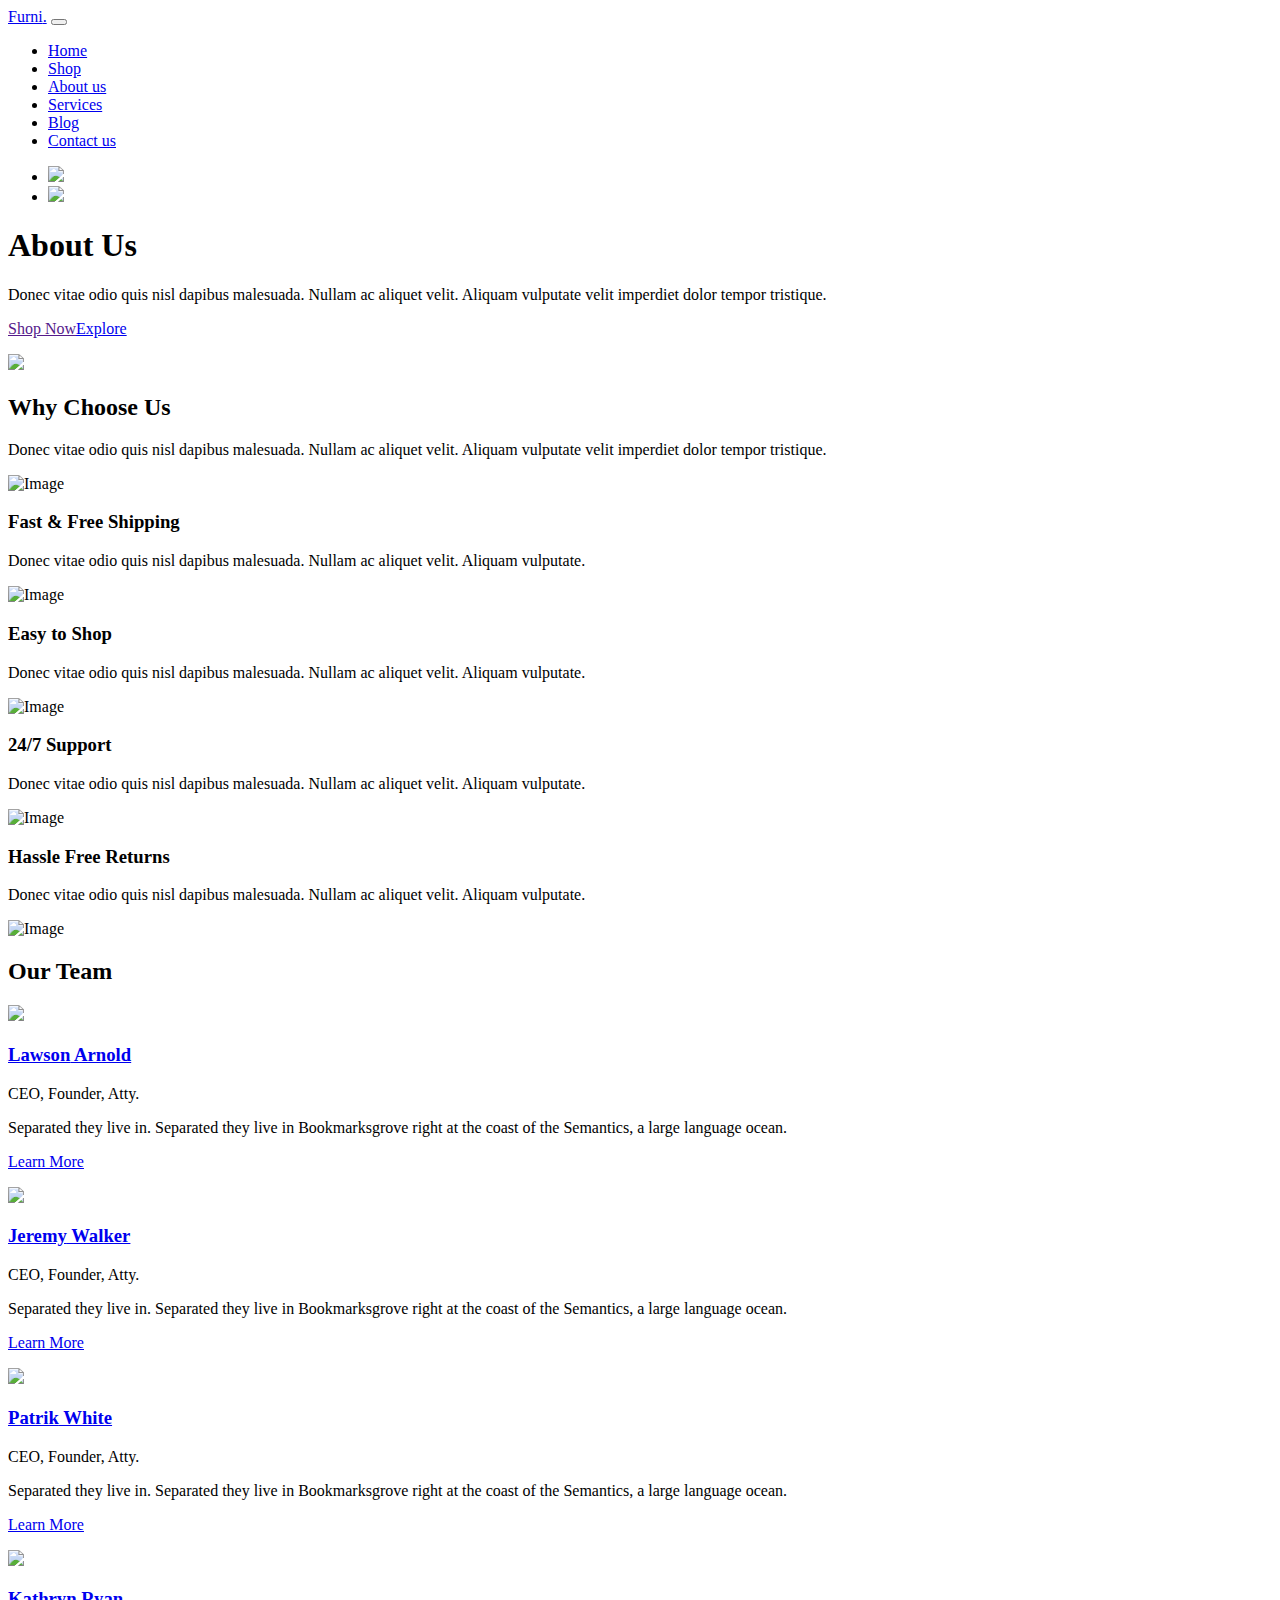
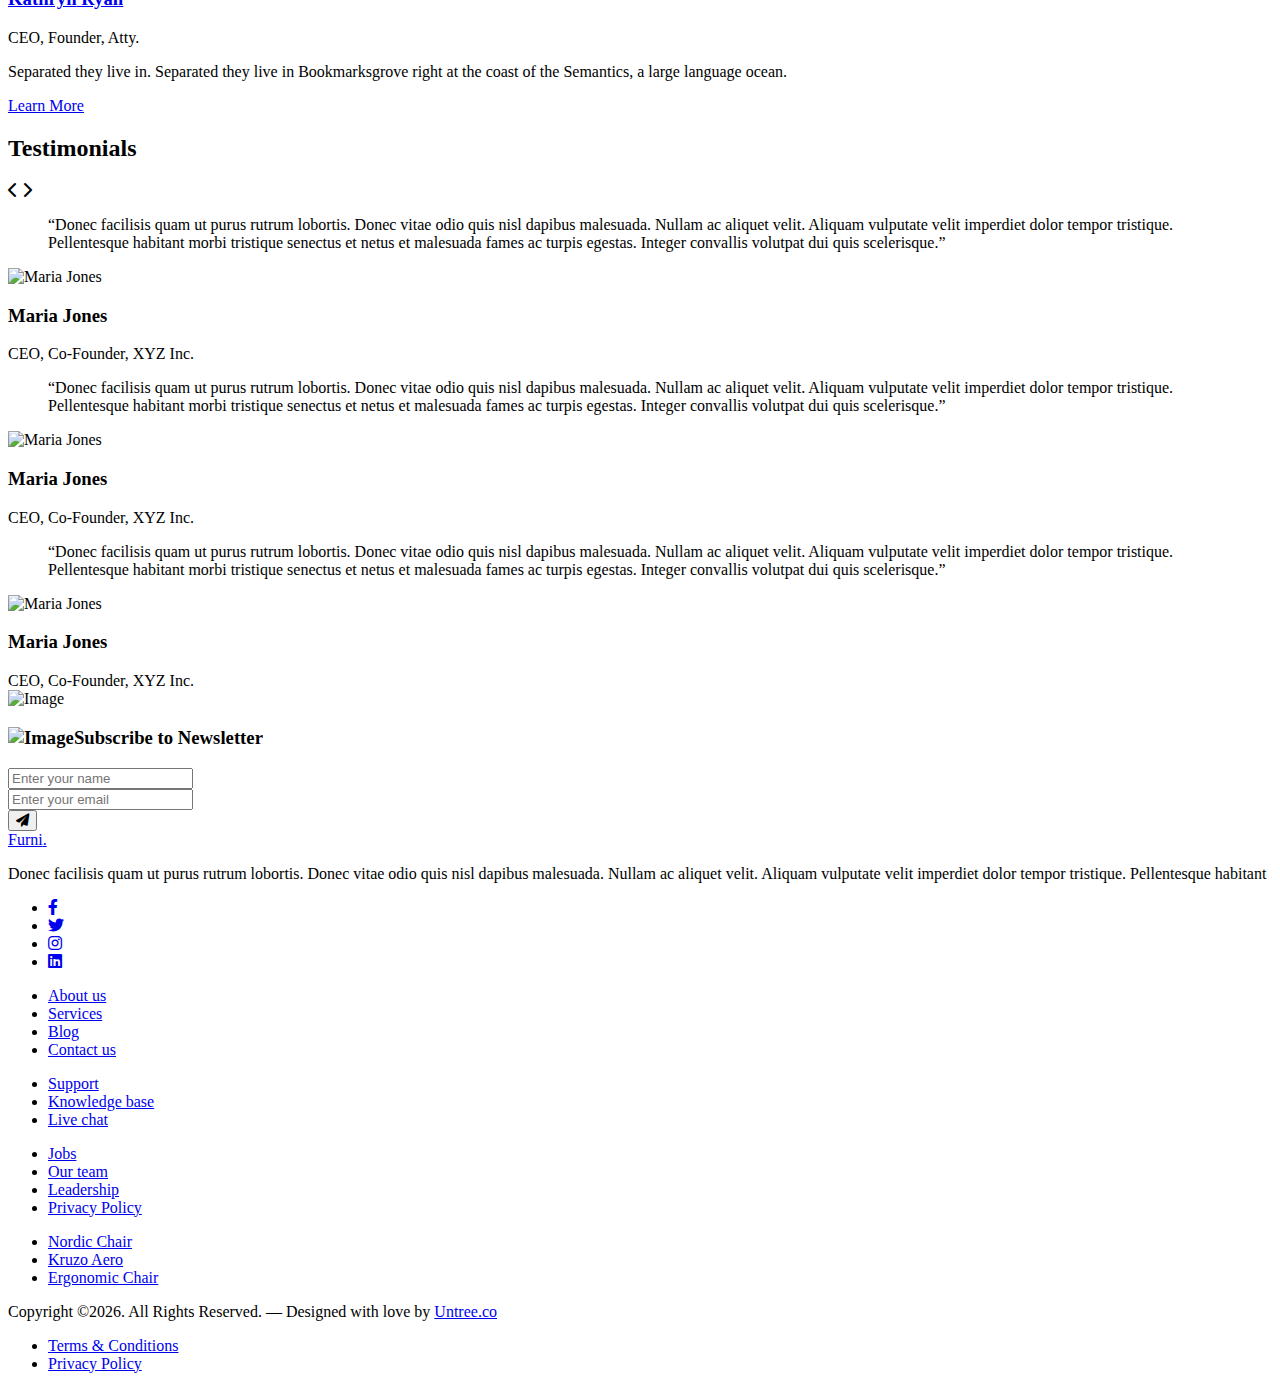
==== about.html @ ff3ce84b "Add files via upload" ====
<!-- /*
* Bootstrap 5
* Template Name: Furni
* Template Author: Untree.co
* Template URI: https://untree.co/
* License: https://creativecommons.org/licenses/by/3.0/
*/ -->
<!doctype html>
<html lang="en">
<head>
  <meta charset="utf-8">
  <meta name="viewport" content="width=device-width, initial-scale=1, shrink-to-fit=no">
  <meta name="author" content="Untree.co">
  <link rel="shortcut icon" href="favicon.png">

  <meta name="description" content="" />
  <meta name="keywords" content="bootstrap, bootstrap4" />

		<!-- Bootstrap CSS -->
		<link href="css/bootstrap.min.css" rel="stylesheet">
		<link href="https://cdnjs.cloudflare.com/ajax/libs/font-awesome/6.0.0-beta3/css/all.min.css" rel="stylesheet">
		<link href="css/tiny-slider.css" rel="stylesheet">
		<link href="css/style.css" rel="stylesheet">
		<title>Furni Free Bootstrap 5 Template for Furniture and Interior Design Websites by Untree.co </title>
	</head>

	<body>

		<!-- Start Header/Navigation -->
		<nav class="custom-navbar navbar navbar navbar-expand-md navbar-dark bg-dark" arial-label="Furni navigation bar">

			<div class="container">
				<a class="navbar-brand" href="index.html">Furni<span>.</span></a>

				<button class="navbar-toggler" type="button" data-bs-toggle="collapse" data-bs-target="#navbarsFurni" aria-controls="navbarsFurni" aria-expanded="false" aria-label="Toggle navigation">
					<span class="navbar-toggler-icon"></span>
				</button>

				<div class="collapse navbar-collapse" id="navbarsFurni">
					<ul class="custom-navbar-nav navbar-nav ms-auto mb-2 mb-md-0">
						<li class="nav-item ">
							<a class="nav-link" href="index.html">Home</a>
						</li>
						<li><a class="nav-link" href="shop.html">Shop</a></li>
						<li class="active"><a class="nav-link" href="about.html">About us</a></li>
						<li><a class="nav-link" href="services.html">Services</a></li>
						<li><a class="nav-link" href="blog.html">Blog</a></li>
						<li><a class="nav-link" href="contact.html">Contact us</a></li>
					</ul>

					<ul class="custom-navbar-cta navbar-nav mb-2 mb-md-0 ms-5">
						<li><a class="nav-link" href="#"><img src="images/user.svg"></a></li>
						<li><a class="nav-link" href="cart.html"><img src="images/cart.svg"></a></li>
					</ul>
				</div>
			</div>
				
		</nav>
		<!-- End Header/Navigation -->

		<!-- Start Hero Section -->
			<div class="hero">
				<div class="container">
					<div class="row justify-content-between">
						<div class="col-lg-5">
							<div class="intro-excerpt">
								<h1>About Us</h1>
								<p class="mb-4">Donec vitae odio quis nisl dapibus malesuada. Nullam ac aliquet velit. Aliquam vulputate velit imperdiet dolor tempor tristique.</p>
								<p><a href="" class="btn btn-secondary me-2">Shop Now</a><a href="#" class="btn btn-white-outline">Explore</a></p>
							</div>
						</div>
						<div class="col-lg-7">
							<div class="hero-img-wrap">
								<img src="images/couch.png" class="img-fluid">
							</div>
						</div>
					</div>
				</div>
			</div>
		<!-- End Hero Section -->

		

		<!-- Start Why Choose Us Section -->
		<div class="why-choose-section">
			<div class="container">
				<div class="row justify-content-between align-items-center">
					<div class="col-lg-6">
						<h2 class="section-title">Why Choose Us</h2>
						<p>Donec vitae odio quis nisl dapibus malesuada. Nullam ac aliquet velit. Aliquam vulputate velit imperdiet dolor tempor tristique.</p>

						<div class="row my-5">
							<div class="col-6 col-md-6">
								<div class="feature">
									<div class="icon">
										<img src="images/truck.svg" alt="Image" class="imf-fluid">
									</div>
									<h3>Fast &amp; Free Shipping</h3>
									<p>Donec vitae odio quis nisl dapibus malesuada. Nullam ac aliquet velit. Aliquam vulputate.</p>
								</div>
							</div>

							<div class="col-6 col-md-6">
								<div class="feature">
									<div class="icon">
										<img src="images/bag.svg" alt="Image" class="imf-fluid">
									</div>
									<h3>Easy to Shop</h3>
									<p>Donec vitae odio quis nisl dapibus malesuada. Nullam ac aliquet velit. Aliquam vulputate.</p>
								</div>
							</div>

							<div class="col-6 col-md-6">
								<div class="feature">
									<div class="icon">
										<img src="images/support.svg" alt="Image" class="imf-fluid">
									</div>
									<h3>24/7 Support</h3>
									<p>Donec vitae odio quis nisl dapibus malesuada. Nullam ac aliquet velit. Aliquam vulputate.</p>
								</div>
							</div>

							<div class="col-6 col-md-6">
								<div class="feature">
									<div class="icon">
										<img src="images/return.svg" alt="Image" class="imf-fluid">
									</div>
									<h3>Hassle Free Returns</h3>
									<p>Donec vitae odio quis nisl dapibus malesuada. Nullam ac aliquet velit. Aliquam vulputate.</p>
								</div>
							</div>

						</div>
					</div>

					<div class="col-lg-5">
						<div class="img-wrap">
							<img src="images/why-choose-us-img.jpg" alt="Image" class="img-fluid">
						</div>
					</div>

				</div>
			</div>
		</div>
		<!-- End Why Choose Us Section -->

		<!-- Start Team Section -->
		<div class="untree_co-section">
			<div class="container">

				<div class="row mb-5">
					<div class="col-lg-5 mx-auto text-center">
						<h2 class="section-title">Our Team</h2>
					</div>
				</div>

				<div class="row">

					<!-- Start Column 1 -->
					<div class="col-12 col-md-6 col-lg-3 mb-5 mb-md-0">
						<img src="images/person_1.jpg" class="img-fluid mb-5">
						<h3 clas><a href="#"><span class="">Lawson</span> Arnold</a></h3>
            <span class="d-block position mb-4">CEO, Founder, Atty.</span>
            <p>Separated they live in.
            Separated they live in Bookmarksgrove right at the coast of the Semantics, a large language ocean.</p>
            <p class="mb-0"><a href="#" class="more dark">Learn More <span class="icon-arrow_forward"></span></a></p>
					</div> 
					<!-- End Column 1 -->

					<!-- Start Column 2 -->
					<div class="col-12 col-md-6 col-lg-3 mb-5 mb-md-0">
						<img src="images/person_2.jpg" class="img-fluid mb-5">

						<h3 clas><a href="#"><span class="">Jeremy</span> Walker</a></h3>
            <span class="d-block position mb-4">CEO, Founder, Atty.</span>
            <p>Separated they live in.
            Separated they live in Bookmarksgrove right at the coast of the Semantics, a large language ocean.</p>
            <p class="mb-0"><a href="#" class="more dark">Learn More <span class="icon-arrow_forward"></span></a></p>

					</div> 
					<!-- End Column 2 -->

					<!-- Start Column 3 -->
					<div class="col-12 col-md-6 col-lg-3 mb-5 mb-md-0">
						<img src="images/person_3.jpg" class="img-fluid mb-5">
						<h3 clas><a href="#"><span class="">Patrik</span> White</a></h3>
            <span class="d-block position mb-4">CEO, Founder, Atty.</span>
            <p>Separated they live in.
            Separated they live in Bookmarksgrove right at the coast of the Semantics, a large language ocean.</p>
            <p class="mb-0"><a href="#" class="more dark">Learn More <span class="icon-arrow_forward"></span></a></p>
					</div> 
					<!-- End Column 3 -->

					<!-- Start Column 4 -->
					<div class="col-12 col-md-6 col-lg-3 mb-5 mb-md-0">
						<img src="images/person_4.jpg" class="img-fluid mb-5">

						<h3 clas><a href="#"><span class="">Kathryn</span> Ryan</a></h3>
            <span class="d-block position mb-4">CEO, Founder, Atty.</span>
            <p>Separated they live in.
            Separated they live in Bookmarksgrove right at the coast of the Semantics, a large language ocean.</p>
            <p class="mb-0"><a href="#" class="more dark">Learn More <span class="icon-arrow_forward"></span></a></p>

          
					</div> 
					<!-- End Column 4 -->

					

				</div>
			</div>
		</div>
		<!-- End Team Section -->

		

		<!-- Start Testimonial Slider -->
		<div class="testimonial-section before-footer-section">
			<div class="container">
				<div class="row">
					<div class="col-lg-7 mx-auto text-center">
						<h2 class="section-title">Testimonials</h2>
					</div>
				</div>

				<div class="row justify-content-center">
					<div class="col-lg-12">
						<div class="testimonial-slider-wrap text-center">

							<div id="testimonial-nav">
								<span class="prev" data-controls="prev"><span class="fa fa-chevron-left"></span></span>
								<span class="next" data-controls="next"><span class="fa fa-chevron-right"></span></span>
							</div>

							<div class="testimonial-slider">
								
								<div class="item">
									<div class="row justify-content-center">
										<div class="col-lg-8 mx-auto">

											<div class="testimonial-block text-center">
												<blockquote class="mb-5">
													<p>&ldquo;Donec facilisis quam ut purus rutrum lobortis. Donec vitae odio quis nisl dapibus malesuada. Nullam ac aliquet velit. Aliquam vulputate velit imperdiet dolor tempor tristique. Pellentesque habitant morbi tristique senectus et netus et malesuada fames ac turpis egestas. Integer convallis volutpat dui quis scelerisque.&rdquo;</p>
												</blockquote>

												<div class="author-info">
													<div class="author-pic">
														<img src="images/person-1.png" alt="Maria Jones" class="img-fluid">
													</div>
													<h3 class="font-weight-bold">Maria Jones</h3>
													<span class="position d-block mb-3">CEO, Co-Founder, XYZ Inc.</span>
												</div>
											</div>

										</div>
									</div>
								</div> 
								<!-- END item -->

								<div class="item">
									<div class="row justify-content-center">
										<div class="col-lg-8 mx-auto">

											<div class="testimonial-block text-center">
												<blockquote class="mb-5">
													<p>&ldquo;Donec facilisis quam ut purus rutrum lobortis. Donec vitae odio quis nisl dapibus malesuada. Nullam ac aliquet velit. Aliquam vulputate velit imperdiet dolor tempor tristique. Pellentesque habitant morbi tristique senectus et netus et malesuada fames ac turpis egestas. Integer convallis volutpat dui quis scelerisque.&rdquo;</p>
												</blockquote>

												<div class="author-info">
													<div class="author-pic">
														<img src="images/person-1.png" alt="Maria Jones" class="img-fluid">
													</div>
													<h3 class="font-weight-bold">Maria Jones</h3>
													<span class="position d-block mb-3">CEO, Co-Founder, XYZ Inc.</span>
												</div>
											</div>

										</div>
									</div>
								</div> 
								<!-- END item -->

								<div class="item">
									<div class="row justify-content-center">
										<div class="col-lg-8 mx-auto">

											<div class="testimonial-block text-center">
												<blockquote class="mb-5">
													<p>&ldquo;Donec facilisis quam ut purus rutrum lobortis. Donec vitae odio quis nisl dapibus malesuada. Nullam ac aliquet velit. Aliquam vulputate velit imperdiet dolor tempor tristique. Pellentesque habitant morbi tristique senectus et netus et malesuada fames ac turpis egestas. Integer convallis volutpat dui quis scelerisque.&rdquo;</p>
												</blockquote>

												<div class="author-info">
													<div class="author-pic">
														<img src="images/person-1.png" alt="Maria Jones" class="img-fluid">
													</div>
													<h3 class="font-weight-bold">Maria Jones</h3>
													<span class="position d-block mb-3">CEO, Co-Founder, XYZ Inc.</span>
												</div>
											</div>

										</div>
									</div>
								</div> 
								<!-- END item -->

							</div>

						</div>
					</div>
				</div>
			</div>
		</div>
		<!-- End Testimonial Slider -->

		

		<!-- Start Footer Section -->
		<footer class="footer-section">
			<div class="container relative">

				<div class="sofa-img">
					<img src="images/sofa.png" alt="Image" class="img-fluid">
				</div>

				<div class="row">
					<div class="col-lg-8">
						<div class="subscription-form">
							<h3 class="d-flex align-items-center"><span class="me-1"><img src="images/envelope-outline.svg" alt="Image" class="img-fluid"></span><span>Subscribe to Newsletter</span></h3>

							<form action="#" class="row g-3">
								<div class="col-auto">
									<input type="text" class="form-control" placeholder="Enter your name">
								</div>
								<div class="col-auto">
									<input type="email" class="form-control" placeholder="Enter your email">
								</div>
								<div class="col-auto">
									<button class="btn btn-primary">
										<span class="fa fa-paper-plane"></span>
									</button>
								</div>
							</form>

						</div>
					</div>
				</div>

				<div class="row g-5 mb-5">
					<div class="col-lg-4">
						<div class="mb-4 footer-logo-wrap"><a href="#" class="footer-logo">Furni<span>.</span></a></div>
						<p class="mb-4">Donec facilisis quam ut purus rutrum lobortis. Donec vitae odio quis nisl dapibus malesuada. Nullam ac aliquet velit. Aliquam vulputate velit imperdiet dolor tempor tristique. Pellentesque habitant</p>

						<ul class="list-unstyled custom-social">
							<li><a href="#"><span class="fa fa-brands fa-facebook-f"></span></a></li>
							<li><a href="#"><span class="fa fa-brands fa-twitter"></span></a></li>
							<li><a href="#"><span class="fa fa-brands fa-instagram"></span></a></li>
							<li><a href="#"><span class="fa fa-brands fa-linkedin"></span></a></li>
						</ul>
					</div>

					<div class="col-lg-8">
						<div class="row links-wrap">
							<div class="col-6 col-sm-6 col-md-3">
								<ul class="list-unstyled">
									<li><a href="#">About us</a></li>
									<li><a href="#">Services</a></li>
									<li><a href="#">Blog</a></li>
									<li><a href="#">Contact us</a></li>
								</ul>
							</div>

							<div class="col-6 col-sm-6 col-md-3">
								<ul class="list-unstyled">
									<li><a href="#">Support</a></li>
									<li><a href="#">Knowledge base</a></li>
									<li><a href="#">Live chat</a></li>
								</ul>
							</div>

							<div class="col-6 col-sm-6 col-md-3">
								<ul class="list-unstyled">
									<li><a href="#">Jobs</a></li>
									<li><a href="#">Our team</a></li>
									<li><a href="#">Leadership</a></li>
									<li><a href="#">Privacy Policy</a></li>
								</ul>
							</div>

							<div class="col-6 col-sm-6 col-md-3">
								<ul class="list-unstyled">
									<li><a href="#">Nordic Chair</a></li>
									<li><a href="#">Kruzo Aero</a></li>
									<li><a href="#">Ergonomic Chair</a></li>
								</ul>
							</div>
						</div>
					</div>

				</div>

				<div class="border-top copyright">
					<div class="row pt-4">
						<div class="col-lg-6">
							<p class="mb-2 text-center text-lg-start">Copyright &copy;<script>document.write(new Date().getFullYear());</script>. All Rights Reserved. &mdash; Designed with love by <a href="https://untree.co">Untree.co</a> <!-- License information: https://untree.co/license/ -->
            </p>
						</div>

						<div class="col-lg-6 text-center text-lg-end">
							<ul class="list-unstyled d-inline-flex ms-auto">
								<li class="me-4"><a href="#">Terms &amp; Conditions</a></li>
								<li><a href="#">Privacy Policy</a></li>
							</ul>
						</div>

					</div>
				</div>

			</div>
		</footer>
		<!-- End Footer Section -->	


		<script src="js/bootstrap.bundle.min.js"></script>
		<script src="js/tiny-slider.js"></script>
		<script src="js/custom.js"></script>
	</body>

</html>
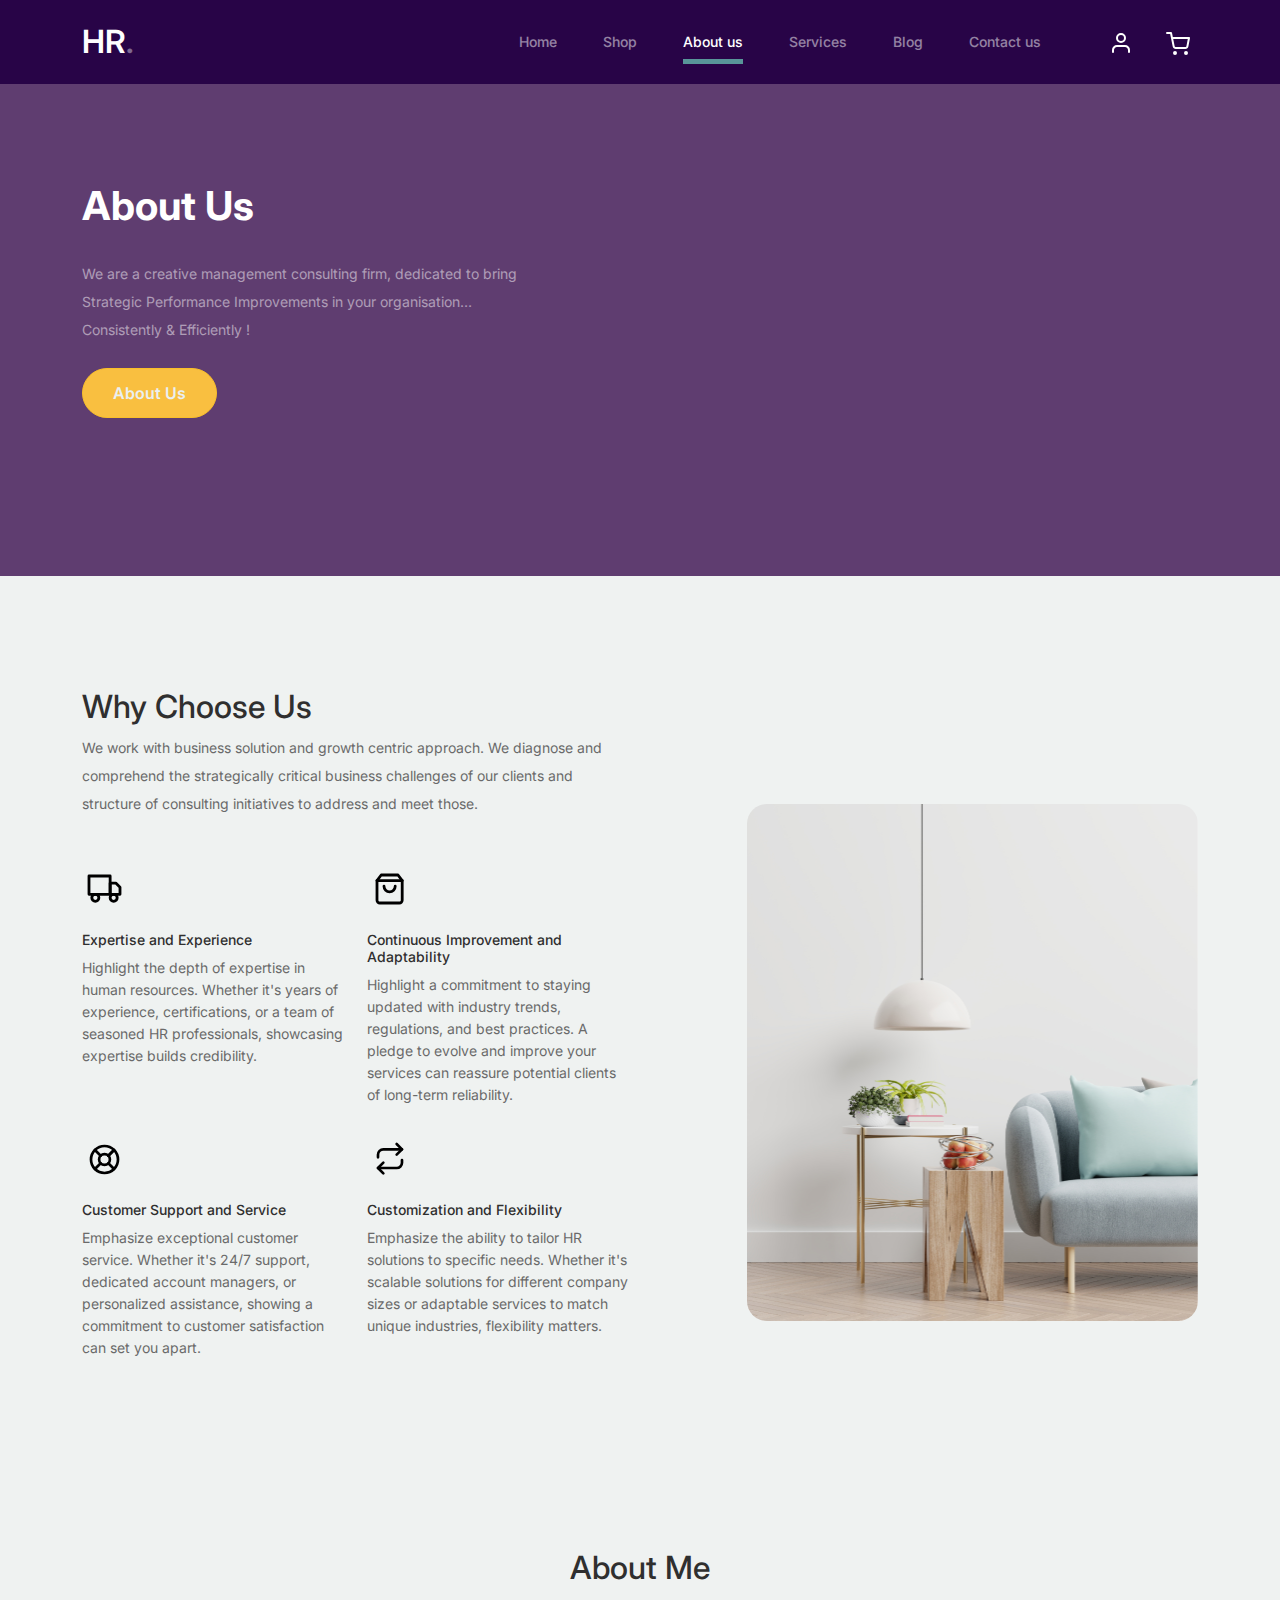
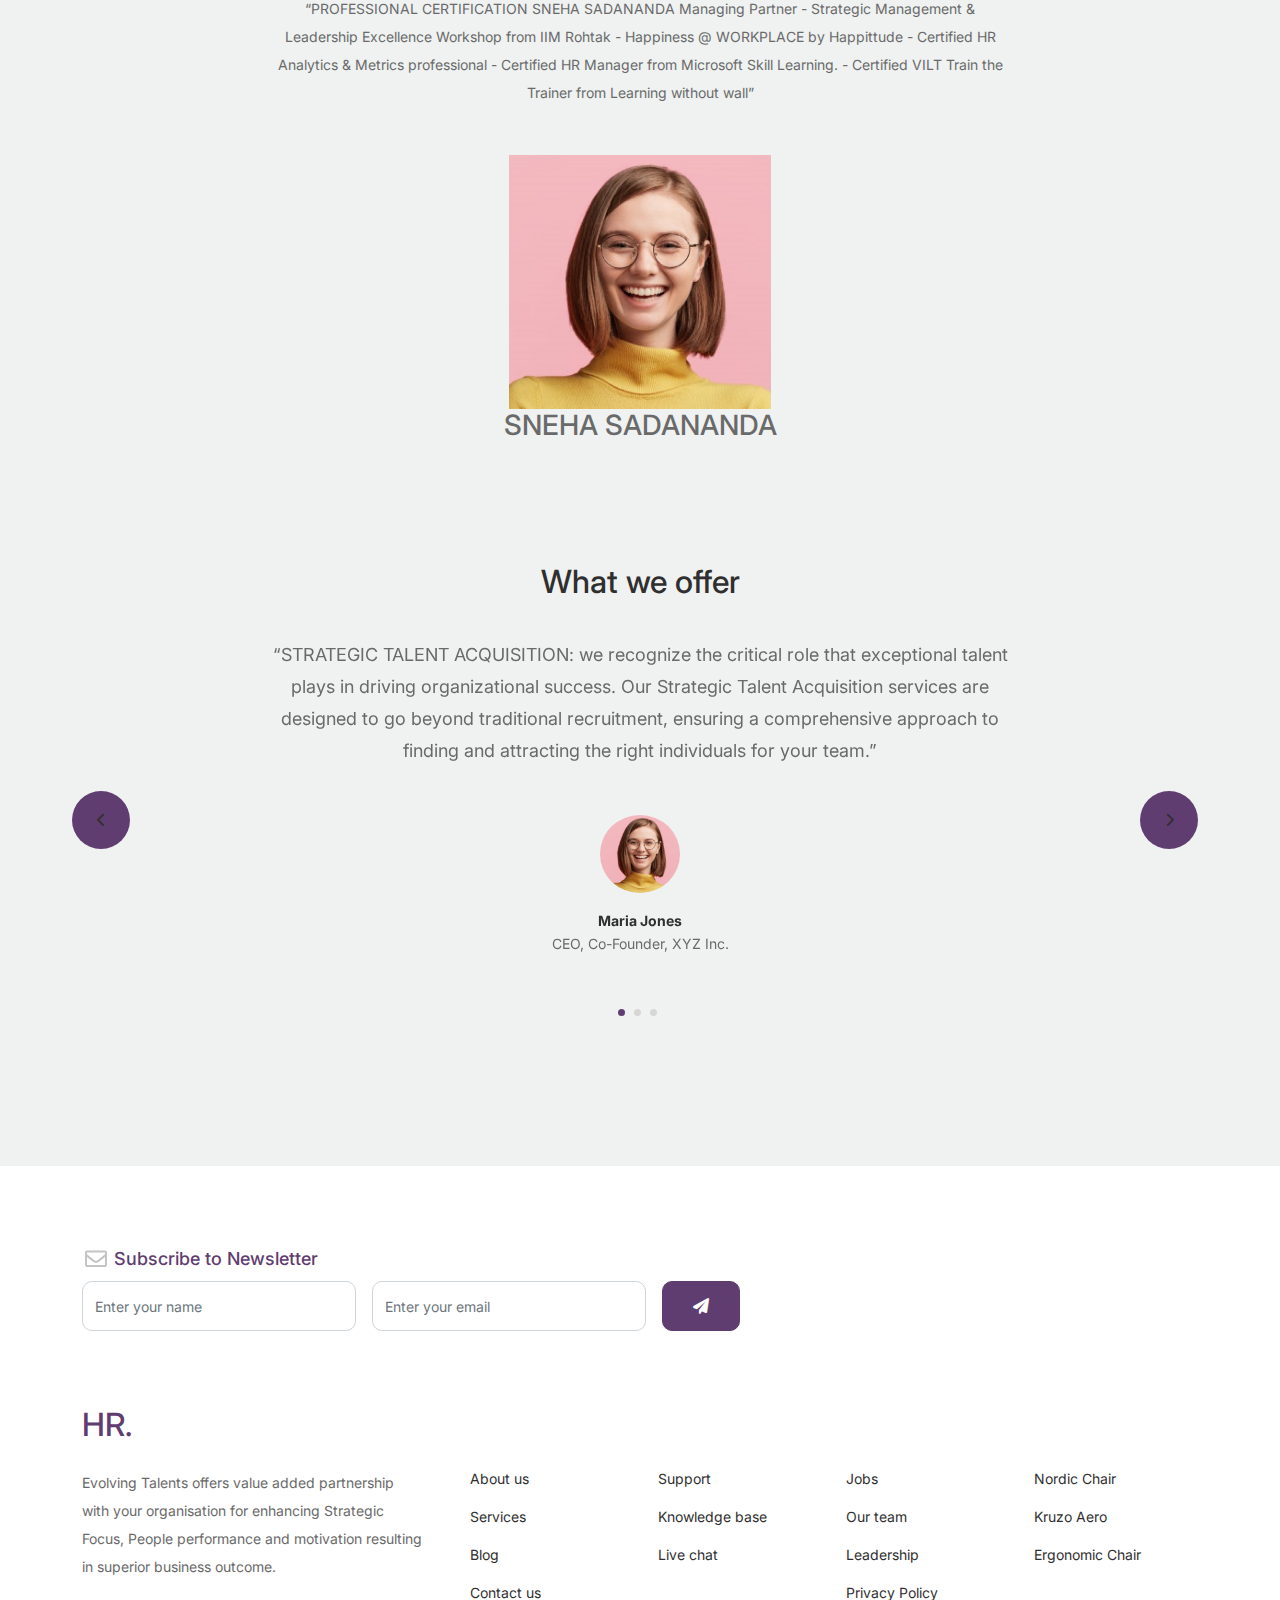
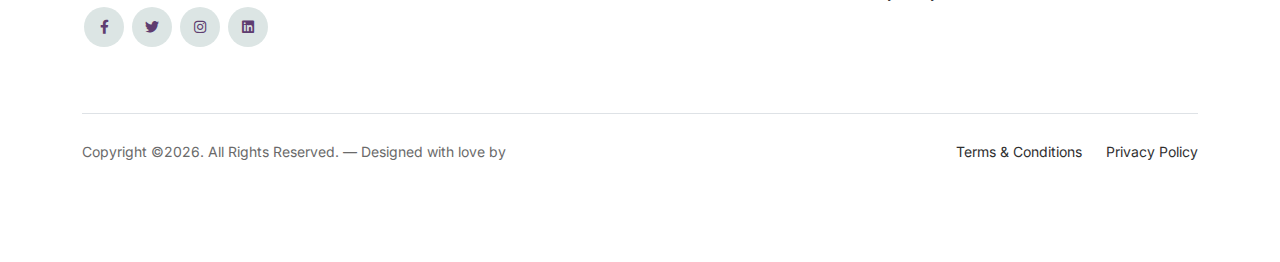
==== commit 702e9332: "Update about.html" ====
--- a/about.html
+++ b/about.html
@@ -17,11 +17,11 @@
   <meta name="keywords" content="bootstrap, bootstrap4" />
 
 		<!-- Bootstrap CSS -->
-		<link href="css/bootstrap.min.css" rel="stylesheet">
+		<link href="bootstrap.min.css" rel="stylesheet">
 		<link href="https://cdnjs.cloudflare.com/ajax/libs/font-awesome/6.0.0-beta3/css/all.min.css" rel="stylesheet">
-		<link href="css/tiny-slider.css" rel="stylesheet">
-		<link href="css/style.css" rel="stylesheet">
-		<title>Furni Free Bootstrap 5 Template for Furniture and Interior Design Websites by Untree.co </title>
+		<link href="tiny-slider.css" rel="stylesheet">
+		<link href="style.css" rel="stylesheet">
+		<title>About Us</title>
 	</head>
 
 	<body>
@@ -30,7 +30,7 @@
 		<nav class="custom-navbar navbar navbar navbar-expand-md navbar-dark bg-dark" arial-label="Furni navigation bar">
 
 			<div class="container">
-				<a class="navbar-brand" href="index.html">Furni<span>.</span></a>
+				<a class="navbar-brand" href="index.html">HR<span>.</span></a>
 
 				<button class="navbar-toggler" type="button" data-bs-toggle="collapse" data-bs-target="#navbarsFurni" aria-controls="navbarsFurni" aria-expanded="false" aria-label="Toggle navigation">
 					<span class="navbar-toggler-icon"></span>
@@ -49,8 +49,8 @@
 					</ul>
 
 					<ul class="custom-navbar-cta navbar-nav mb-2 mb-md-0 ms-5">
-						<li><a class="nav-link" href="#"><img src="images/user.svg"></a></li>
-						<li><a class="nav-link" href="cart.html"><img src="images/cart.svg"></a></li>
+						<li><a class="nav-link" href="#"><img src="user.svg"></a></li>
+						<li><a class="nav-link" href="cart.html"><img src="cart.svg"></a></li>
 					</ul>
 				</div>
 			</div>
@@ -65,15 +65,19 @@
 						<div class="col-lg-5">
 							<div class="intro-excerpt">
 								<h1>About Us</h1>
-								<p class="mb-4">Donec vitae odio quis nisl dapibus malesuada. Nullam ac aliquet velit. Aliquam vulputate velit imperdiet dolor tempor tristique.</p>
-								<p><a href="" class="btn btn-secondary me-2">Shop Now</a><a href="#" class="btn btn-white-outline">Explore</a></p>
-							</div>
-						</div>
-						<div class="col-lg-7">
+								<p class="mb-4">We are a creative management consulting firm, dedicated to bring 
+									Strategic Performance Improvements in your organisation… 
+									Consistently & Efficiently !</p>
+								<p><a href="" class="btn btn-secondary me-2">About Us</a>
+									<!-- <a href="#" class="btn btn-white-outline">Explore</a> -->
+								</p>
+							</div>
+						</div>
+						<!-- <div class="col-lg-7">
 							<div class="hero-img-wrap">
-								<img src="images/couch.png" class="img-fluid">
-							</div>
-						</div>
+								<img src="couch.png" class="img-fluid">
+							</div>
+						</div> -->
 					</div>
 				</div>
 			</div>
@@ -87,46 +91,49 @@
 				<div class="row justify-content-between align-items-center">
 					<div class="col-lg-6">
 						<h2 class="section-title">Why Choose Us</h2>
-						<p>Donec vitae odio quis nisl dapibus malesuada. Nullam ac aliquet velit. Aliquam vulputate velit imperdiet dolor tempor tristique.</p>
+						<p>We work with business solution and growth centric
+							approach. We diagnose and comprehend the strategically
+							critical business challenges of our clients and structure of
+							consulting initiatives to address and meet those.</p>
 
 						<div class="row my-5">
 							<div class="col-6 col-md-6">
 								<div class="feature">
 									<div class="icon">
-										<img src="images/truck.svg" alt="Image" class="imf-fluid">
-									</div>
-									<h3>Fast &amp; Free Shipping</h3>
-									<p>Donec vitae odio quis nisl dapibus malesuada. Nullam ac aliquet velit. Aliquam vulputate.</p>
+										<img src="truck.svg" alt="Image" class="imf-fluid">
+									</div>
+									<h3>Expertise and Experience</h3>
+									<p>Highlight the depth of expertise in human resources. Whether it's years of experience, certifications, or a team of seasoned HR professionals, showcasing expertise builds credibility.</p>
 								</div>
 							</div>
 
 							<div class="col-6 col-md-6">
 								<div class="feature">
 									<div class="icon">
-										<img src="images/bag.svg" alt="Image" class="imf-fluid">
-									</div>
-									<h3>Easy to Shop</h3>
-									<p>Donec vitae odio quis nisl dapibus malesuada. Nullam ac aliquet velit. Aliquam vulputate.</p>
+										<img src="bag.svg" alt="Image" class="imf-fluid">
+									</div>
+									<h3>Continuous Improvement and Adaptability</h3>
+									<p>Highlight a commitment to staying updated with industry trends, regulations, and best practices. A pledge to evolve and improve your services can reassure potential clients of long-term reliability.</p>
 								</div>
 							</div>
 
 							<div class="col-6 col-md-6">
 								<div class="feature">
 									<div class="icon">
-										<img src="images/support.svg" alt="Image" class="imf-fluid">
-									</div>
-									<h3>24/7 Support</h3>
-									<p>Donec vitae odio quis nisl dapibus malesuada. Nullam ac aliquet velit. Aliquam vulputate.</p>
+										<img src="support.svg" alt="Image" class="imf-fluid">
+									</div>
+									<h3>Customer Support and Service</h3>
+									<p> Emphasize exceptional customer service. Whether it's 24/7 support, dedicated account managers, or personalized assistance, showing a commitment to customer satisfaction can set you apart.</p>
 								</div>
 							</div>
 
 							<div class="col-6 col-md-6">
 								<div class="feature">
 									<div class="icon">
-										<img src="images/return.svg" alt="Image" class="imf-fluid">
-									</div>
-									<h3>Hassle Free Returns</h3>
-									<p>Donec vitae odio quis nisl dapibus malesuada. Nullam ac aliquet velit. Aliquam vulputate.</p>
+										<img src="return.svg" alt="Image" class="imf-fluid">
+									</div>
+									<h3>Customization and Flexibility</h3>
+									<p>Emphasize the ability to tailor HR solutions to specific needs. Whether it's scalable solutions for different company sizes or adaptable services to match unique industries, flexibility matters.</p>
 								</div>
 							</div>
 
@@ -135,7 +142,7 @@
 
 					<div class="col-lg-5">
 						<div class="img-wrap">
-							<img src="images/why-choose-us-img.jpg" alt="Image" class="img-fluid">
+							<img src="why-choose-us-img.jpg" alt="Image" class="img-fluid">
 						</div>
 					</div>
 
@@ -143,83 +150,36 @@
 			</div>
 		</div>
 		<!-- End Why Choose Us Section -->
-
-		<!-- Start Team Section -->
-		<div class="untree_co-section">
-			<div class="container">
-
-				<div class="row mb-5">
-					<div class="col-lg-5 mx-auto text-center">
-						<h2 class="section-title">Our Team</h2>
-					</div>
-				</div>
-
-				<div class="row">
-
-					<!-- Start Column 1 -->
-					<div class="col-12 col-md-6 col-lg-3 mb-5 mb-md-0">
-						<img src="images/person_1.jpg" class="img-fluid mb-5">
-						<h3 clas><a href="#"><span class="">Lawson</span> Arnold</a></h3>
-            <span class="d-block position mb-4">CEO, Founder, Atty.</span>
-            <p>Separated they live in.
-            Separated they live in Bookmarksgrove right at the coast of the Semantics, a large language ocean.</p>
-            <p class="mb-0"><a href="#" class="more dark">Learn More <span class="icon-arrow_forward"></span></a></p>
-					</div> 
-					<!-- End Column 1 -->
-
-					<!-- Start Column 2 -->
-					<div class="col-12 col-md-6 col-lg-3 mb-5 mb-md-0">
-						<img src="images/person_2.jpg" class="img-fluid mb-5">
-
-						<h3 clas><a href="#"><span class="">Jeremy</span> Walker</a></h3>
-            <span class="d-block position mb-4">CEO, Founder, Atty.</span>
-            <p>Separated they live in.
-            Separated they live in Bookmarksgrove right at the coast of the Semantics, a large language ocean.</p>
-            <p class="mb-0"><a href="#" class="more dark">Learn More <span class="icon-arrow_forward"></span></a></p>
-
-					</div> 
-					<!-- End Column 2 -->
-
-					<!-- Start Column 3 -->
-					<div class="col-12 col-md-6 col-lg-3 mb-5 mb-md-0">
-						<img src="images/person_3.jpg" class="img-fluid mb-5">
-						<h3 clas><a href="#"><span class="">Patrik</span> White</a></h3>
-            <span class="d-block position mb-4">CEO, Founder, Atty.</span>
-            <p>Separated they live in.
-            Separated they live in Bookmarksgrove right at the coast of the Semantics, a large language ocean.</p>
-            <p class="mb-0"><a href="#" class="more dark">Learn More <span class="icon-arrow_forward"></span></a></p>
-					</div> 
-					<!-- End Column 3 -->
-
-					<!-- Start Column 4 -->
-					<div class="col-12 col-md-6 col-lg-3 mb-5 mb-md-0">
-						<img src="images/person_4.jpg" class="img-fluid mb-5">
-
-						<h3 clas><a href="#"><span class="">Kathryn</span> Ryan</a></h3>
-            <span class="d-block position mb-4">CEO, Founder, Atty.</span>
-            <p>Separated they live in.
-            Separated they live in Bookmarksgrove right at the coast of the Semantics, a large language ocean.</p>
-            <p class="mb-0"><a href="#" class="more dark">Learn More <span class="icon-arrow_forward"></span></a></p>
-
-          
-					</div> 
-					<!-- End Column 4 -->
-
-					
-
-				</div>
-			</div>
+	
+		<div class="container">
+			<div class="item">
+				<div class="row justify-content-center">
+					<div class="col-lg-8 mx-auto">
+						<h2 class="section-title text-center">About Me</h2>
+						<div class="testimonial-block text-center">
+							<blockquote class="mb-5">
+								<p>&ldquo;PROFESSIONAL CERTIFICATION SNEHA SADANANDA Managing Partner - Strategic Management & Leadership Excellence Workshop from IIM Rohtak - Happiness @ WORKPLACE by Happittude - Certified HR Analytics & Metrics professional - Certified HR Manager from Microsoft Skill Learning. - Certified VILT Train the Trainer from Learning without wall&rdquo;</p>
+							</blockquote>
+
+							<div class="author-info">
+								<div class="author-pic">
+									<img src="person-1.png" alt="Maria Jones" class="img-fluid">
+								</div>
+								<h3 class="font-weight-bold">SNEHA SADANANDA</h3>
+							</div>
+						</div>
+
+					</div>
+				</div>
+			</div> 
 		</div>
-		<!-- End Team Section -->
-
-		
 
 		<!-- Start Testimonial Slider -->
 		<div class="testimonial-section before-footer-section">
 			<div class="container">
 				<div class="row">
 					<div class="col-lg-7 mx-auto text-center">
-						<h2 class="section-title">Testimonials</h2>
+						<h2 class="section-title">What we offer</h2>
 					</div>
 				</div>
 
@@ -240,12 +200,12 @@
 
 											<div class="testimonial-block text-center">
 												<blockquote class="mb-5">
-													<p>&ldquo;Donec facilisis quam ut purus rutrum lobortis. Donec vitae odio quis nisl dapibus malesuada. Nullam ac aliquet velit. Aliquam vulputate velit imperdiet dolor tempor tristique. Pellentesque habitant morbi tristique senectus et netus et malesuada fames ac turpis egestas. Integer convallis volutpat dui quis scelerisque.&rdquo;</p>
+													<p>&ldquo;STRATEGIC TALENT ACQUISITION: we recognize the critical role that exceptional talent plays in driving organizational success. Our Strategic Talent Acquisition services are designed to go beyond traditional recruitment, ensuring a comprehensive approach to finding and attracting the right individuals for your team.&rdquo;</p>
 												</blockquote>
 
 												<div class="author-info">
 													<div class="author-pic">
-														<img src="images/person-1.png" alt="Maria Jones" class="img-fluid">
+														<img src="person-1.png" alt="Maria Jones" class="img-fluid">
 													</div>
 													<h3 class="font-weight-bold">Maria Jones</h3>
 													<span class="position d-block mb-3">CEO, Co-Founder, XYZ Inc.</span>
@@ -263,12 +223,12 @@
 
 											<div class="testimonial-block text-center">
 												<blockquote class="mb-5">
-													<p>&ldquo;Donec facilisis quam ut purus rutrum lobortis. Donec vitae odio quis nisl dapibus malesuada. Nullam ac aliquet velit. Aliquam vulputate velit imperdiet dolor tempor tristique. Pellentesque habitant morbi tristique senectus et netus et malesuada fames ac turpis egestas. Integer convallis volutpat dui quis scelerisque.&rdquo;</p>
+													<p>&ldquo;EMPLOYEE-CENTRIC SOLUTIONS:We understand that your people are the heartbeat of your organization. Our Employee-Centric Solutions are crafted to prioritize the well-being, growth, and satisfaction of your workforce.&rdquo;</p>
 												</blockquote>
 
 												<div class="author-info">
 													<div class="author-pic">
-														<img src="images/person-1.png" alt="Maria Jones" class="img-fluid">
+														<img src="person-1.png" alt="Maria Jones" class="img-fluid">
 													</div>
 													<h3 class="font-weight-bold">Maria Jones</h3>
 													<span class="position d-block mb-3">CEO, Co-Founder, XYZ Inc.</span>
@@ -286,12 +246,12 @@
 
 											<div class="testimonial-block text-center">
 												<blockquote class="mb-5">
-													<p>&ldquo;Donec facilisis quam ut purus rutrum lobortis. Donec vitae odio quis nisl dapibus malesuada. Nullam ac aliquet velit. Aliquam vulputate velit imperdiet dolor tempor tristique. Pellentesque habitant morbi tristique senectus et netus et malesuada fames ac turpis egestas. Integer convallis volutpat dui quis scelerisque.&rdquo;</p>
+													<p>&ldquo;TAILORED HR CONSULTING:We understand that every organization is unique, facing distinct challenges and opportunities. Our consulting services are designed to provide personalized solutions that align seamlessly with your business goals.&rdquo;</p>
 												</blockquote>
 
 												<div class="author-info">
 													<div class="author-pic">
-														<img src="images/person-1.png" alt="Maria Jones" class="img-fluid">
+														<img src="person-1.png" alt="Maria Jones" class="img-fluid">
 													</div>
 													<h3 class="font-weight-bold">Maria Jones</h3>
 													<span class="position d-block mb-3">CEO, Co-Founder, XYZ Inc.</span>
@@ -318,14 +278,14 @@
 		<footer class="footer-section">
 			<div class="container relative">
 
-				<div class="sofa-img">
-					<img src="images/sofa.png" alt="Image" class="img-fluid">
-				</div>
+				<!-- <div class="sofa-img">
+					<img src="sofa.png" alt="Image" class="img-fluid">
+				</div> -->
 
 				<div class="row">
 					<div class="col-lg-8">
 						<div class="subscription-form">
-							<h3 class="d-flex align-items-center"><span class="me-1"><img src="images/envelope-outline.svg" alt="Image" class="img-fluid"></span><span>Subscribe to Newsletter</span></h3>
+							<h3 class="d-flex align-items-center"><span class="me-1"><img src="envelope-outline.svg" alt="Image" class="img-fluid"></span><span>Subscribe to Newsletter</span></h3>
 
 							<form action="#" class="row g-3">
 								<div class="col-auto">
@@ -347,8 +307,11 @@
 
 				<div class="row g-5 mb-5">
 					<div class="col-lg-4">
-						<div class="mb-4 footer-logo-wrap"><a href="#" class="footer-logo">Furni<span>.</span></a></div>
-						<p class="mb-4">Donec facilisis quam ut purus rutrum lobortis. Donec vitae odio quis nisl dapibus malesuada. Nullam ac aliquet velit. Aliquam vulputate velit imperdiet dolor tempor tristique. Pellentesque habitant</p>
+						<div class="mb-4 footer-logo-wrap"><a href="#" class="footer-logo">HR<span>.</span></a></div>
+						<p class="mb-4">Evolving Talents offers value added partnership with your
+							organisation for enhancing Strategic Focus, People
+							performance and motivation resulting in superior business
+							outcome.</p>
 
 						<ul class="list-unstyled custom-social">
 							<li><a href="#"><span class="fa fa-brands fa-facebook-f"></span></a></li>
@@ -401,7 +364,8 @@
 				<div class="border-top copyright">
 					<div class="row pt-4">
 						<div class="col-lg-6">
-							<p class="mb-2 text-center text-lg-start">Copyright &copy;<script>document.write(new Date().getFullYear());</script>. All Rights Reserved. &mdash; Designed with love by <a href="https://untree.co">Untree.co</a> <!-- License information: https://untree.co/license/ -->
+							<p class="mb-2 text-center text-lg-start">Copyright &copy;<script>document.write(new Date().getFullYear());</script>. All Rights Reserved. &mdash; Designed with love by 
+								<!-- <a href="https://untree.co">Untree.co</a> License information: https://untree.co/license/ -->
             </p>
 						</div>
 
@@ -420,9 +384,9 @@
 		<!-- End Footer Section -->	
 
 
-		<script src="js/bootstrap.bundle.min.js"></script>
-		<script src="js/tiny-slider.js"></script>
-		<script src="js/custom.js"></script>
+		<script src="bootstrap.bundle.min.js"></script>
+		<script src="tiny-slider.js"></script>
+		<script src="custom.js"></script>
 	</body>
 
 </html>
--- a/tiny-slider.css
+++ b/tiny-slider.css
@@ -0,0 +1,3 @@
+.tns-outer{padding:0 !important}.tns-outer [hidden]{display:none !important}.tns-outer [aria-controls],.tns-outer [data-action]{cursor:pointer}.tns-slider{-webkit-transition:all 0s;-moz-transition:all 0s;transition:all 0s}.tns-slider>.tns-item{-webkit-box-sizing:border-box;-moz-box-sizing:border-box;box-sizing:border-box}.tns-horizontal.tns-subpixel{white-space:nowrap}.tns-horizontal.tns-subpixel>.tns-item{display:inline-block;vertical-align:top;white-space:normal}.tns-horizontal.tns-no-subpixel:after{content:'';display:table;clear:both}.tns-horizontal.tns-no-subpixel>.tns-item{float:left}.tns-horizontal.tns-carousel.tns-no-subpixel>.tns-item{margin-right:-100%}.tns-no-calc{position:relative;left:0}.tns-gallery{position:relative;left:0;min-height:1px}.tns-gallery>.tns-item{position:absolute;left:-100%;-webkit-transition:transform 0s, opacity 0s;-moz-transition:transform 0s, opacity 0s;transition:transform 0s, opacity 0s}.tns-gallery>.tns-slide-active{position:relative;left:auto !important}.tns-gallery>.tns-moving{-webkit-transition:all 0.25s;-moz-transition:all 0.25s;transition:all 0.25s}.tns-autowidth{display:inline-block}.tns-lazy-img{-webkit-transition:opacity 0.6s;-moz-transition:opacity 0.6s;transition:opacity 0.6s;opacity:0.6}.tns-lazy-img.tns-complete{opacity:1}.tns-ah{-webkit-transition:height 0s;-moz-transition:height 0s;transition:height 0s}.tns-ovh{overflow:hidden}.tns-visually-hidden{position:absolute;left:-10000em}.tns-transparent{opacity:0;visibility:hidden}.tns-fadeIn{opacity:1;filter:alpha(opacity=100);z-index:0}.tns-normal,.tns-fadeOut{opacity:0;filter:alpha(opacity=0);z-index:-1}.tns-vpfix{white-space:nowrap}.tns-vpfix>div,.tns-vpfix>li{display:inline-block}.tns-t-subp2{margin:0 auto;width:310px;position:relative;height:10px;overflow:hidden}.tns-t-ct{width:2333.3333333%;width:-webkit-calc(100% * 70 / 3);width:-moz-calc(100% * 70 / 3);width:calc(100% * 70 / 3);position:absolute;right:0}.tns-t-ct:after{content:'';display:table;clear:both}.tns-t-ct>div{width:1.4285714%;width:-webkit-calc(100% / 70);width:-moz-calc(100% / 70);width:calc(100% / 70);height:10px;float:left}
+
+/*# sourceMappingURL=sourcemaps/tiny-slider.css.map */--- a/style.css
+++ b/style.css
@@ -0,0 +1,1027 @@
+@import url("https://fonts.googleapis.com/css2?family=Inter:wght@400;500;600;700;800&display=swap");
+
+body {
+  overflow-x: hidden;
+  position: relative;
+}
+
+body {
+  font-family: "Inter", sans-serif;
+  font-weight: 400;
+  line-height: 28px;
+  color: #6a6a6a;
+  font-size: 14px;
+  background-color: #eff2f1;
+}
+
+a {
+  text-decoration: none;
+  -webkit-transition: .3s all ease;
+  -o-transition: .3s all ease;
+  transition: .3s all ease;
+  color: #2f2f2f;
+  text-decoration: underline;
+}
+
+a:hover {
+  color: #2f2f2f;
+  text-decoration: none;
+}
+
+a.more {
+  font-weight: 600;
+}
+
+.custom-navbar {
+  background: #280447 !important;
+  padding-top: 20px;
+  padding-bottom: 20px;
+}
+
+.custom-navbar .navbar-brand {
+  font-size: 32px;
+  font-weight: 600;
+}
+
+.custom-navbar .navbar-brand>span {
+  opacity: .4;
+}
+
+.custom-navbar .navbar-toggler {
+  border-color: transparent;
+}
+
+.custom-navbar .navbar-toggler:active,
+.custom-navbar .navbar-toggler:focus {
+  -webkit-box-shadow: none;
+  box-shadow: none;
+  outline: none;
+}
+
+@media (min-width: 992px) {
+  .custom-navbar .custom-navbar-nav li {
+    margin-left: 15px;
+    margin-right: 15px;
+  }
+}
+
+.custom-navbar .custom-navbar-nav li a {
+  font-weight: 500;
+  color: #ffffff !important;
+  opacity: .5;
+  -webkit-transition: .3s all ease;
+  -o-transition: .3s all ease;
+  transition: .3s all ease;
+  position: relative;
+}
+
+@media (min-width: 768px) {
+  .custom-navbar .custom-navbar-nav li a:before {
+    content: "";
+    position: absolute;
+    bottom: 0;
+    left: 8px;
+    right: 8px;
+    background: #589599;
+    height: 5px;
+    opacity: 1;
+    visibility: visible;
+    width: 0;
+    -webkit-transition: .15s all ease-out;
+    -o-transition: .15s all ease-out;
+    transition: .15s all ease-out;
+  }
+}
+
+.custom-navbar .custom-navbar-nav li a:hover {
+  opacity: 1;
+}
+
+.custom-navbar .custom-navbar-nav li a:hover:before {
+  width: calc(100% - 16px);
+}
+
+.custom-navbar .custom-navbar-nav li.active a {
+  opacity: 1;
+}
+
+.custom-navbar .custom-navbar-nav li.active a:before {
+  width: calc(100% - 16px);
+}
+
+.custom-navbar .custom-navbar-cta {
+  margin-left: 0 !important;
+  -webkit-box-orient: horizontal;
+  -webkit-box-direction: normal;
+  -ms-flex-direction: row;
+  flex-direction: row;
+}
+
+@media (min-width: 768px) {
+  .custom-navbar .custom-navbar-cta {
+    margin-left: 40px !important;
+  }
+}
+
+.custom-navbar .custom-navbar-cta li {
+  margin-left: 0px;
+  margin-right: 0px;
+}
+
+.custom-navbar .custom-navbar-cta li:first-child {
+  margin-right: 20px;
+}
+
+.hero {
+  background: #5f3d70;
+  padding: calc(4rem - 30px) 0 0rem 0;
+}
+
+@media (min-width: 768px) {
+  .hero {
+    padding: calc(4rem - 30px) 0 4rem 0;
+  }
+}
+
+@media (min-width: 992px) {
+  .hero {
+    padding: calc(8rem - 30px) 0 8rem 0;
+  }
+}
+
+.hero .intro-excerpt {
+  position: relative;
+  z-index: 4;
+}
+
+@media (min-width: 992px) {
+  .hero .intro-excerpt {
+    max-width: 450px;
+  }
+}
+
+.hero h1 {
+  font-weight: 700;
+  color: #ffffff;
+  margin-bottom: 30px;
+}
+
+@media (min-width: 1400px) {
+  .hero h1 {
+    font-size: 54px;
+  }
+}
+
+.hero p {
+  color: rgba(255, 255, 255, 0.5);
+  margin-bottom: 30px;
+}
+
+.hero .hero-img-wrap {
+  position: relative;
+}
+
+.hero .hero-img-wrap img {
+  position: relative;
+  top: 0px;
+  right: 0px;
+  z-index: 2;
+  max-width: 780px;
+  left: -20px;
+}
+
+@media (min-width: 768px) {
+  .hero .hero-img-wrap img {
+    right: 0px;
+    left: -100px;
+  }
+}
+
+@media (min-width: 992px) {
+  .hero .hero-img-wrap img {
+    left: 0px;
+    top: -80px;
+    position: absolute;
+    right: -50px;
+  }
+}
+
+@media (min-width: 1200px) {
+  .hero .hero-img-wrap img {
+    left: 0px;
+    top: -80px;
+    right: -100px;
+  }
+}
+
+.hero .hero-img-wrap:after {
+  content: "";
+  position: absolute;
+  width: 255px;
+  height: 217px;
+  background-image: url("../images/dots-light.svg");
+  background-size: contain;
+  background-repeat: no-repeat;
+  right: -100px;
+  top: -0px;
+}
+
+@media (min-width: 1200px) {
+  .hero .hero-img-wrap:after {
+    top: -40px;
+  }
+}
+
+.btn {
+  font-weight: 600;
+  padding: 12px 30px;
+  border-radius: 30px;
+  color: #ffffff;
+  background: #2f2f2f;
+  border-color: #2f2f2f;
+}
+
+.btn:hover {
+  color: #ffffff;
+  background: #222222;
+  border-color: #222222;
+}
+
+.btn:active,
+.btn:focus {
+  outline: none !important;
+  -webkit-box-shadow: none;
+  box-shadow: none;
+}
+
+.btn.btn-primary {
+  background: #5f3d70;
+  border-color: #5f3d70;
+}
+
+.btn.btn-primary:hover {
+  background: #5f3d70;
+  border-color: #5f3d70;
+}
+
+.btn.btn-secondary {
+  color: #eaeff1;
+  background: #f9bf40;
+  border-color: #f9bf29;
+}
+
+.btn.btn-secondary:hover {
+  background: #f8b810;
+  border-color: #f8b810;
+}
+
+.btn.btn-white-outline {
+  background: transparent;
+  border-width: 2px;
+  border-color: rgba(255, 255, 255, 0.3);
+}
+
+.btn.btn-white-outline:hover {
+  border-color: white;
+  color: #ffffff;
+}
+
+.section-title {
+  color: #2f2f2f;
+}
+
+.product-section {
+  padding: 7rem 0;
+}
+
+.product-section .product-item {
+  text-align: center;
+  text-decoration: none;
+  display: block;
+  position: relative;
+  padding-bottom: 50px;
+  cursor: pointer;
+}
+
+.product-section .product-item .product-thumbnail {
+  margin-bottom: 30px;
+  position: relative;
+  top: 0;
+  -webkit-transition: .3s all ease;
+  -o-transition: .3s all ease;
+  transition: .3s all ease;
+}
+
+.product-section .product-item h3 {
+  font-weight: 600;
+  font-size: 16px;
+}
+
+.product-section .product-item strong {
+  font-weight: 800 !important;
+  font-size: 18px !important;
+}
+
+.product-section .product-item h3,
+.product-section .product-item strong {
+  color: #2f2f2f;
+  text-decoration: none;
+}
+
+.product-section .product-item .icon-cross {
+  position: absolute;
+  width: 35px;
+  height: 35px;
+  display: inline-block;
+  background: #2f2f2f;
+  bottom: 15px;
+  left: 50%;
+  -webkit-transform: translateX(-50%);
+  -ms-transform: translateX(-50%);
+  transform: translateX(-50%);
+  margin-bottom: -17.5px;
+  border-radius: 50%;
+  opacity: 0;
+  visibility: hidden;
+  -webkit-transition: .3s all ease;
+  -o-transition: .3s all ease;
+  transition: .3s all ease;
+}
+
+.product-section .product-item .icon-cross img {
+  position: absolute;
+  left: 50%;
+  top: 50%;
+  -webkit-transform: translate(-50%, -50%);
+  -ms-transform: translate(-50%, -50%);
+  transform: translate(-50%, -50%);
+}
+
+.product-section .product-item:before {
+  bottom: 0;
+  left: 0;
+  right: 0;
+  position: absolute;
+  content: "";
+  background: #dce5e4;
+  height: 0%;
+  z-index: -1;
+  border-radius: 10px;
+  -webkit-transition: .3s all ease;
+  -o-transition: .3s all ease;
+  transition: .3s all ease;
+}
+
+.product-section .product-item:hover .product-thumbnail {
+  top: -25px;
+}
+
+.product-section .product-item:hover .icon-cross {
+  bottom: 0;
+  opacity: 1;
+  visibility: visible;
+}
+
+.product-section .product-item:hover:before {
+  height: 70%;
+}
+
+.why-choose-section {
+  padding: 7rem 0;
+}
+
+.why-choose-section .img-wrap {
+  position: relative;
+}
+
+.why-choose-section .img-wrap:before {
+  position: absolute;
+  content: "";
+  width: 255px;
+  height: 217px;
+  background-image: url("../images/dots-yellow.svg");
+  background-repeat: no-repeat;
+  background-size: contain;
+  -webkit-transform: translate(-40%, -40%);
+  -ms-transform: translate(-40%, -40%);
+  transform: translate(-40%, -40%);
+  z-index: -1;
+}
+
+.why-choose-section .img-wrap img {
+  border-radius: 20px;
+}
+
+.feature {
+  margin-bottom: 30px;
+}
+
+.feature .icon {
+  display: inline-block;
+  position: relative;
+  margin-bottom: 20px;
+}
+
+.feature .icon:before {
+  content: "";
+  width: 33px;
+  height: 33px;
+  position: absolute;
+  /* background:#4d3f5a; */
+  border-radius: 50%;
+  right: -8px;
+  bottom: 0;
+}
+
+.feature h3 {
+  font-size: 14px;
+  color: #2f2f2f;
+}
+
+.feature p {
+  font-size: 14px;
+  line-height: 22px;
+  color: #6a6a6a;
+}
+
+.we-help-section {
+  padding: 7rem 0;
+}
+
+.we-help-section .imgs-grid {
+  display: -ms-grid;
+  display: grid;
+  -ms-grid-columns: (1fr)[27];
+  grid-template-columns: repeat(27, 1fr);
+  position: relative;
+}
+
+.we-help-section .imgs-grid:before {
+  position: absolute;
+  content: "";
+  width: 255px;
+  height: 217px;
+  background-image: url("../images/dots-green.svg");
+  background-size: contain;
+  background-repeat: no-repeat;
+  -webkit-transform: translate(-40%, -40%);
+  -ms-transform: translate(-40%, -40%);
+  transform: translate(-40%, -40%);
+  z-index: -1;
+}
+
+.we-help-section .imgs-grid .grid {
+  position: relative;
+}
+
+.we-help-section .imgs-grid .grid img {
+  border-radius: 20px;
+  max-width: 100%;
+}
+
+.we-help-section .imgs-grid .grid.grid-1 {
+  -ms-grid-column: 1;
+  -ms-grid-column-span: 18;
+  grid-column: 1 / span 18;
+  -ms-grid-row: 1;
+  -ms-grid-row-span: 27;
+  grid-row: 1 / span 27;
+}
+
+.we-help-section .imgs-grid .grid.grid-2 {
+  -ms-grid-column: 19;
+  -ms-grid-column-span: 27;
+  grid-column: 19 / span 27;
+  -ms-grid-row: 1;
+  -ms-grid-row-span: 5;
+  grid-row: 1 / span 5;
+  padding-left: 20px;
+}
+
+.we-help-section .imgs-grid .grid.grid-3 {
+  -ms-grid-column: 14;
+  -ms-grid-column-span: 16;
+  grid-column: 14 / span 16;
+  -ms-grid-row: 6;
+  -ms-grid-row-span: 27;
+  grid-row: 6 / span 27;
+  padding-top: 20px;
+}
+
+.custom-list {
+  width: 100%;
+}
+
+.custom-list li {
+  display: inline-block;
+  width: calc(50% - 20px);
+  margin-bottom: 12px;
+  line-height: 1.5;
+  position: relative;
+  padding-left: 20px;
+}
+
+.custom-list li:before {
+  content: "";
+  width: 8px;
+  height: 8px;
+  border-radius: 50%;
+  border: 2px solid #5f3d70;
+  position: absolute;
+  left: 0;
+  top: 8px;
+}
+
+.popular-product {
+  padding: 0 0 7rem 0;
+}
+
+.popular-product .product-item-sm h3 {
+  font-size: 14px;
+  font-weight: 700;
+  color: #2f2f2f;
+}
+
+.popular-product .product-item-sm a {
+  text-decoration: none;
+  color: #2f2f2f;
+  -webkit-transition: .3s all ease;
+  -o-transition: .3s all ease;
+  transition: .3s all ease;
+}
+
+.popular-product .product-item-sm a:hover {
+  color: rgba(47, 47, 47, 0.5);
+}
+
+.popular-product .product-item-sm p {
+  line-height: 1.4;
+  margin-bottom: 10px;
+  font-size: 14px;
+}
+
+.popular-product .product-item-sm .thumbnail {
+  margin-right: 10px;
+  -webkit-box-flex: 0;
+  -ms-flex: 0 0 120px;
+  flex: 0 0 120px;
+  position: relative;
+}
+
+.popular-product .product-item-sm .thumbnail:before {
+  content: "";
+  position: absolute;
+  border-radius: 20px;
+  background: #dce5e4;
+  width: 98px;
+  height: 98px;
+  top: 50%;
+  left: 50%;
+  -webkit-transform: translate(-50%, -50%);
+  -ms-transform: translate(-50%, -50%);
+  transform: translate(-50%, -50%);
+  z-index: -1;
+}
+
+.testimonial-section {
+  padding: 3rem 0 7rem 0;
+}
+
+.testimonial-slider-wrap {
+  position: relative;
+}
+
+.testimonial-slider-wrap .tns-inner {
+  padding-top: 30px;
+}
+
+.testimonial-slider-wrap .item .testimonial-block blockquote {
+  font-size: 16px;
+}
+
+@media (min-width: 768px) {
+  .testimonial-slider-wrap .item .testimonial-block blockquote {
+    line-height: 32px;
+    font-size: 18px;
+  }
+}
+
+.testimonial-slider-wrap .item .testimonial-block .author-info .author-pic {
+  margin-bottom: 20px;
+}
+
+.testimonial-slider-wrap .item .testimonial-block .author-info .author-pic img {
+  max-width: 80px;
+  border-radius: 50%;
+}
+
+.testimonial-slider-wrap .item .testimonial-block .author-info h3 {
+  font-size: 14px;
+  font-weight: 700;
+  color: #2f2f2f;
+  margin-bottom: 0;
+}
+
+.testimonial-slider-wrap #testimonial-nav {
+  position: absolute;
+  top: 50%;
+  z-index: 99;
+  width: 100%;
+  display: none;
+}
+
+@media (min-width: 768px) {
+  .testimonial-slider-wrap #testimonial-nav {
+    display: block;
+  }
+}
+
+.testimonial-slider-wrap #testimonial-nav>span {
+  cursor: pointer;
+  position: absolute;
+  width: 58px;
+  height: 58px;
+  line-height: 58px;
+  border-radius: 50%;
+  background:#5f3d70;
+  color: #2f2f2f;
+  -webkit-transition: .3s all ease;
+  -o-transition: .3s all ease;
+  transition: .3s all ease;
+}
+
+.testimonial-slider-wrap #testimonial-nav>span:hover {
+  background:#5f3d70;
+  color: #ffffff;
+}
+
+.testimonial-slider-wrap #testimonial-nav .prev {
+  left: -10px;
+}
+
+.testimonial-slider-wrap #testimonial-nav .next {
+  right: 0;
+}
+
+.testimonial-slider-wrap .tns-nav {
+  position: absolute;
+  bottom: -50px;
+  left: 50%;
+  -webkit-transform: translateX(-50%);
+  -ms-transform: translateX(-50%);
+  transform: translateX(-50%);
+}
+
+.testimonial-slider-wrap .tns-nav button {
+  background: none;
+  border: none;
+  display: inline-block;
+  position: relative;
+  width: 0 !important;
+  height: 7px !important;
+  margin: 2px;
+}
+
+.testimonial-slider-wrap .tns-nav button:active,
+.testimonial-slider-wrap .tns-nav button:focus,
+.testimonial-slider-wrap .tns-nav button:hover {
+  outline: none;
+  -webkit-box-shadow: none;
+  box-shadow: none;
+  background: none;
+}
+
+.testimonial-slider-wrap .tns-nav button:before {
+  display: block;
+  width: 7px;
+  height: 7px;
+  left: 0;
+  top: 0;
+  position: absolute;
+  content: "";
+  border-radius: 50%;
+  -webkit-transition: .3s all ease;
+  -o-transition: .3s all ease;
+  transition: .3s all ease;
+  background-color: #d6d6d6;
+}
+
+.testimonial-slider-wrap .tns-nav button:hover:before,
+.testimonial-slider-wrap .tns-nav button.tns-nav-active:before {
+  background-color: #5f3d70;
+}
+
+.before-footer-section {
+  padding: 7rem 0 12rem 0 !important;
+}
+
+.blog-section {
+  padding: 7rem 0 12rem 0;
+}
+
+.blog-section .post-entry a {
+  text-decoration: none;
+}
+
+.blog-section .post-entry .post-thumbnail {
+  display: block;
+  margin-bottom: 20px;
+}
+
+.blog-section .post-entry .post-thumbnail img {
+  border-radius: 20px;
+  -webkit-transition: .3s all ease;
+  -o-transition: .3s all ease;
+  transition: .3s all ease;
+}
+
+.blog-section .post-entry .post-content-entry {
+  padding-left: 15px;
+  padding-right: 15px;
+}
+
+.blog-section .post-entry .post-content-entry h3 {
+  font-size: 16px;
+  margin-bottom: 0;
+  font-weight: 600;
+  margin-bottom: 7px;
+}
+
+.blog-section .post-entry .post-content-entry .meta {
+  font-size: 14px;
+}
+
+.blog-section .post-entry .post-content-entry .meta a {
+  font-weight: 600;
+}
+
+.blog-section .post-entry:hover .post-thumbnail img,
+.blog-section .post-entry:focus .post-thumbnail img {
+  opacity: .7;
+}
+
+.footer-section {
+  padding: 80px 0;
+  background: #ffffff;
+}
+
+.footer-section .relative {
+  position: relative;
+}
+
+.footer-section a {
+  text-decoration: none;
+  color: #2f2f2f;
+  -webkit-transition: .3s all ease;
+  -o-transition: .3s all ease;
+  transition: .3s all ease;
+}
+
+.footer-section a:hover {
+  color: rgba(47, 47, 47, 0.5);
+}
+
+.footer-section .subscription-form {
+  margin-bottom: 40px;
+  position: relative;
+  z-index: 2;
+  margin-top: 100px;
+}
+
+@media (min-width: 992px) {
+  .footer-section .subscription-form {
+    margin-top: 0px;
+    margin-bottom: 80px;
+  }
+}
+
+.footer-section .subscription-form h3 {
+  font-size: 18px;
+  font-weight: 500;
+  color: #5f3d70;
+}
+
+.footer-section .subscription-form .form-control {
+  height: 50px;
+  border-radius: 10px;
+  font-family: "Inter", sans-serif;
+}
+
+.footer-section .subscription-form .form-control:active,
+.footer-section .subscription-form .form-control:focus {
+  outline: none;
+  -webkit-box-shadow: none;
+  box-shadow: none;
+  border-color:#5f3d70;
+  -webkit-box-shadow: 0 1px 4px 0 rgba(0, 0, 0, 0.2);
+  box-shadow: 0 1px 4px 0 rgba(0, 0, 0, 0.2);
+}
+
+.footer-section .subscription-form .form-control::-webkit-input-placeholder {
+  font-size: 14px;
+}
+
+.footer-section .subscription-form .form-control::-moz-placeholder {
+  font-size: 14px;
+}
+
+.footer-section .subscription-form .form-control:-ms-input-placeholder {
+  font-size: 14px;
+}
+
+.footer-section .subscription-form .form-control:-moz-placeholder {
+  font-size: 14px;
+}
+
+.footer-section .subscription-form .btn {
+  border-radius: 10px !important;
+}
+
+.footer-section .sofa-img {
+  position: absolute;
+  top: -200px;
+  z-index: 1;
+  right: 0;
+}
+
+.footer-section .sofa-img img {
+  max-width: 380px;
+}
+
+.footer-section .links-wrap {
+  margin-top: 0px;
+}
+
+@media (min-width: 992px) {
+  .footer-section .links-wrap {
+    margin-top: 54px;
+  }
+}
+
+.footer-section .links-wrap ul li {
+  margin-bottom: 10px;
+}
+
+.footer-section .footer-logo-wrap .footer-logo {
+  font-size: 32px;
+  font-weight: 500;
+  text-decoration: none;
+  color: #5f3d70;
+}
+
+.footer-section .custom-social li {
+  margin: 2px;
+  display: inline-block;
+}
+
+.footer-section .custom-social li a {
+  width: 40px;
+  height: 40px;
+  text-align: center;
+  line-height: 40px;
+  display: inline-block;
+  background: #dce5e4;
+  color: #5f3d70;
+  border-radius: 50%;
+}
+
+.footer-section .custom-social li a:hover {
+  background:#5f3d70;
+  color: #ffffff;
+}
+
+.footer-section .border-top {
+  border-color: #dce5e4;
+}
+
+.footer-section .border-top.copyright {
+  font-size: 14px !important;
+}
+
+.untree_co-section {
+  padding: 7rem 0;
+}
+
+.form-control {
+  height: 50px;
+  border-radius: 10px;
+  font-family: "Inter", sans-serif;
+}
+
+.form-control:active,
+.form-control:focus {
+  outline: none;
+  -webkit-box-shadow: none;
+  box-shadow: none;
+  border-color: #5f3d70;
+  -webkit-box-shadow: 0 1px 4px 0 rgba(0, 0, 0, 0.2);
+  box-shadow: 0 1px 4px 0 rgba(0, 0, 0, 0.2);
+}
+
+.form-control::-webkit-input-placeholder {
+  font-size: 14px;
+}
+
+.form-control::-moz-placeholder {
+  font-size: 14px;
+}
+
+.form-control:-ms-input-placeholder {
+  font-size: 14px;
+}
+
+.form-control:-moz-placeholder {
+  font-size: 14px;
+}
+
+.service {
+  line-height: 1.5;
+}
+
+.service .service-icon {
+  border-radius: 10px;
+  -webkit-box-flex: 0;
+  -ms-flex: 0 0 50px;
+  flex: 0 0 50px;
+  height: 50px;
+  line-height: 50px;
+  text-align: center;
+  background:#5f3d70;
+  margin-right: 20px;
+  color: #ffffff;
+}
+
+textarea {
+  height: auto !important;
+}
+
+.site-blocks-table {
+  overflow: auto;
+}
+
+.site-blocks-table .product-thumbnail {
+  width: 200px;
+}
+
+.site-blocks-table .btn {
+  padding: 2px 10px;
+}
+
+.site-blocks-table thead th {
+  padding: 30px;
+  text-align: center;
+  border-width: 0px !important;
+  vertical-align: middle;
+  color: rgba(0, 0, 0, 0.8);
+  font-size: 18px;
+}
+
+.site-blocks-table td {
+  padding: 20px;
+  text-align: center;
+  vertical-align: middle;
+  color: rgba(0, 0, 0, 0.8);
+}
+
+.site-blocks-table tbody tr:first-child td {
+  border-top: 1px solid #5f3d70 !important;
+}
+
+.site-blocks-table .btn {
+  background: none !important;
+  color: #000000;
+  border: none;
+  height: auto !important;
+}
+
+.site-block-order-table th {
+  border-top: none !important;
+  border-bottom-width: 1px !important;
+}
+
+.site-block-order-table td,
+.site-block-order-table th {
+  color: #000000;
+}
+
+.couponcode-wrap input {
+  border-radius: 10px !important;
+}
+
+.text-primary {
+  color: #280447 !important;
+}
+
+.thankyou-icon {
+  position: relative;
+  color: #5f3d70;
+}
+
+.thankyou-icon:before {
+  position: absolute;
+  content: "";
+  width: 50px;
+  height: 50px;
+  border-radius: 50%;
+  background: rgba(59, 93, 80, 0.2);
+}